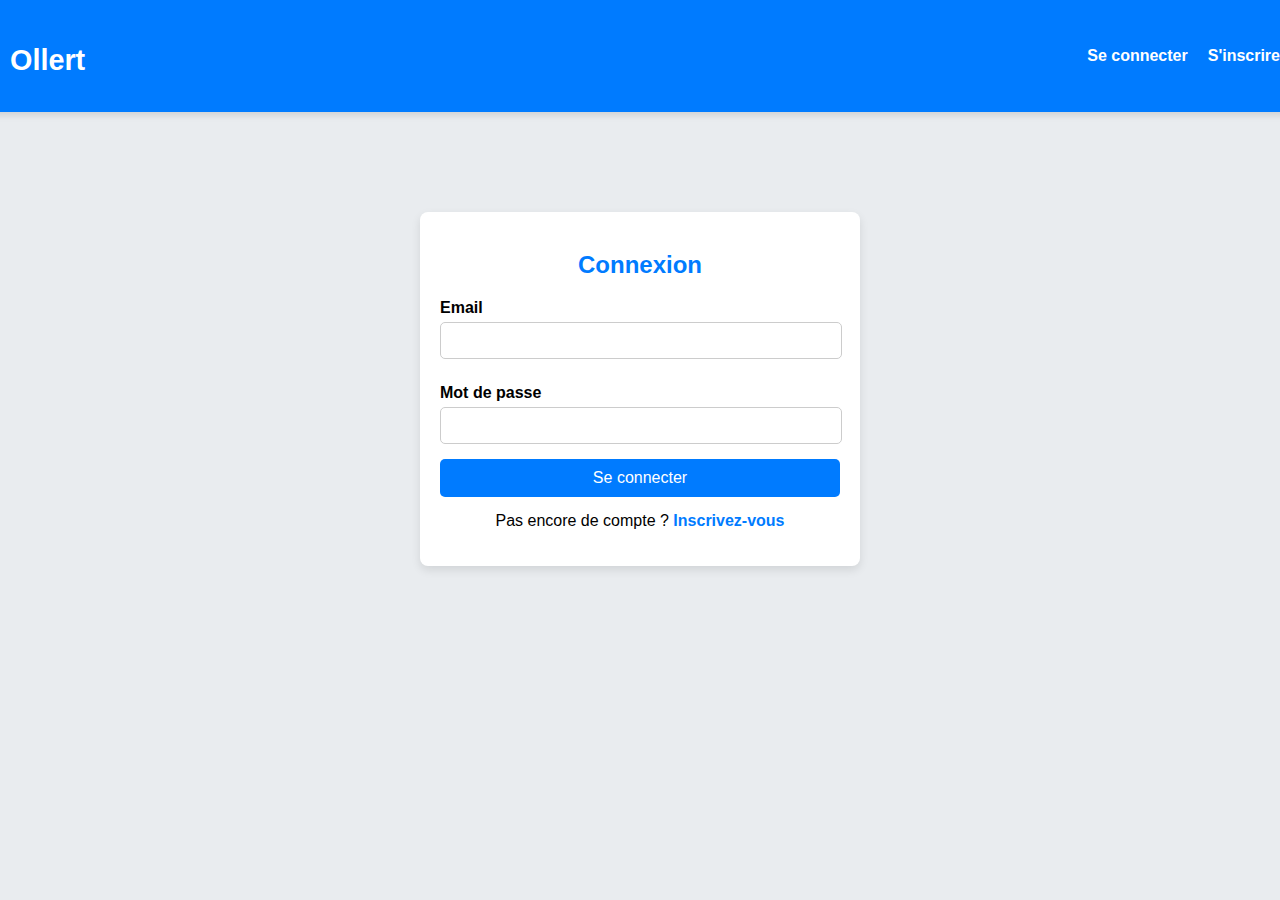
==== pages/html/login.html @ 4519438e "Réorganisation des dossiers / création page login et register" ====
<!DOCTYPE html>
<html lang="fr">
<head>
    <meta charset="UTF-8">
    <meta name="viewport" content="width=device-width, initial-scale=1.0">
    <title>Connexion - Ollert</title>
    <link rel="stylesheet" href="../css/loginRegister.css">
    <link rel="stylesheet" href="/pages/css/header.css">
</head>
<body>
    <header>
        <h1>Ollert</h1>
        <nav>
            <ul id="menu">
                <li><a href="/pages/html/login.html">Se connecter</a></li>
                <li><a href="/pages/html/register.html">S'inscrire</a></li>
            </ul>
            <button id="menu-toggle">☰</button>
        </nav>
    </header>

    <div class="container">
        <h2>Connexion</h2>
        <form action="login.php" method="POST">
            <label for="email">Email</label>
            <input type="email" id="email" name="email" required>

            <label for="password">Mot de passe</label>
            <input type="password" id="password" name="password" required>

            <button type="submit">Se connecter</button>
        </form>
        <p>Pas encore de compte ? <a href="register.html" id="redirectLink">Inscrivez-vous</a></p>
    </div>
</body>
</html>
---- pages/css/loginRegister.css ----
/* Styles généraux */
body {
    font-family: Arial, sans-serif;
    background-color: #e9ecef;
    display: flex;
    justify-content: center;
    align-items: center;
    margin: 0;
    flex-direction: column;
}

.container {
    background: white;
    padding: 20px;
    border-radius: 8px;
    box-shadow: 0 4px 10px rgba(0, 0, 0, 0.1);
    text-align: center;
    width: 100%;
    max-width: 400px;
    margin-top: 80px;
}

h2 {
    color: #007bff;
    margin-bottom: 20px;
}

label {
    display: block;
    margin: 10px 0 5px;
    font-weight: bold;
    text-align: left;
}

input {
    width: 95%;
    padding: 10px;
    margin-bottom: 15px;
    border: 1px solid #ccc;
    border-radius: 5px;
}

button {
    background-color: #007bff;
    color: white;
    border: none;
    padding: 10px 15px;
    width: 100%;
    border-radius: 5px;
    cursor: pointer;
    font-size: 1rem;
    transition: background 0.3s;
}

button:hover {
    background-color: #0056b3;
}

p {
    margin-top: 15px;
}

#redirectLink {
    color: #007bff;
    text-decoration: none;
}

#redirectLink:hover {
    text-decoration: underline;
}

header {
    position: fixed;
    top: 0;
    left: 0;
    width: 100%;
    z-index: 1000;
}
---- pages/css/header.css ----
header {
    width: 100%;
    display: flex;
    justify-content: space-between;
    align-items: center;
    background: #007bff;
    padding: 15px;
    color: white;
    box-shadow: 0 4px 6px rgba(0, 0, 0, 0.1);
    position: relative;
    margin-bottom: 20px;
  }
  header h1 {
    padding-left: 10px;
    padding-top: 10px;
    font-size: 1.8rem;
    font-weight: bold;
    color: white;
  }
  
  nav {
    display: flex;
    align-items: center;
  }
  
  ul {
    list-style: none;
    display: flex;
    gap: 20px;
    padding: 0;
    margin: 0;
  }
  
  li {
    display: inline;
  }
  
  a {
    text-decoration: none;
    color: white;
    font-size: 1rem;
    font-weight: bold;
    transition: color 0.3s ease;
  }
  
  a:hover {
    color: #cce5ff;
  }
  
  
  /* Bouton du menu responsive */
  #menu-toggle {
    display: none;
    background: none;
    border: none;
    color: white;
    font-size: 24px;
    cursor: pointer;
  }
  
  /* Responsive */
  @media (max-width: 768px) {
    ul {
      display: none;
      flex-direction: column;
      background: #007bff;
      position: absolute;
      top: 60px;
      right: 15px;
      padding: 10px;
      border-radius: 8px;
      box-shadow: 0 4px 6px rgba(0, 0, 0, 0.1);
    }
  
    ul.show {
      display: flex;
    }
  
    #menu-toggle {
      display: block;
    }
  }
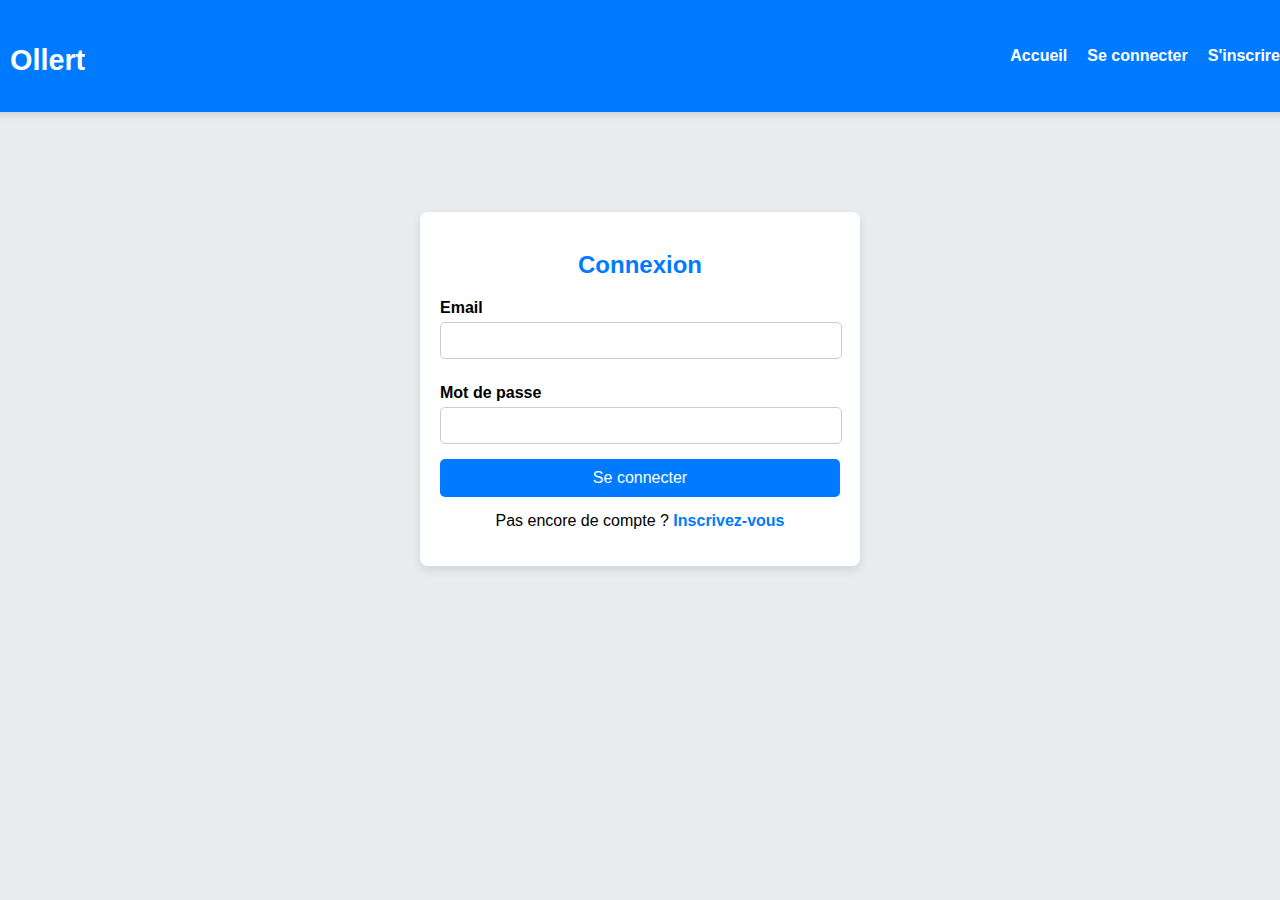
==== commit bb93909c: "Header --> Accueil" ====
--- a/pages/html/login.html
+++ b/pages/html/login.html
@@ -12,6 +12,7 @@
         <h1>Ollert</h1>
         <nav>
             <ul id="menu">
+                <li><a href="/index.html">Accueil</a></li>
                 <li><a href="/pages/html/login.html">Se connecter</a></li>
                 <li><a href="/pages/html/register.html">S'inscrire</a></li>
             </ul>
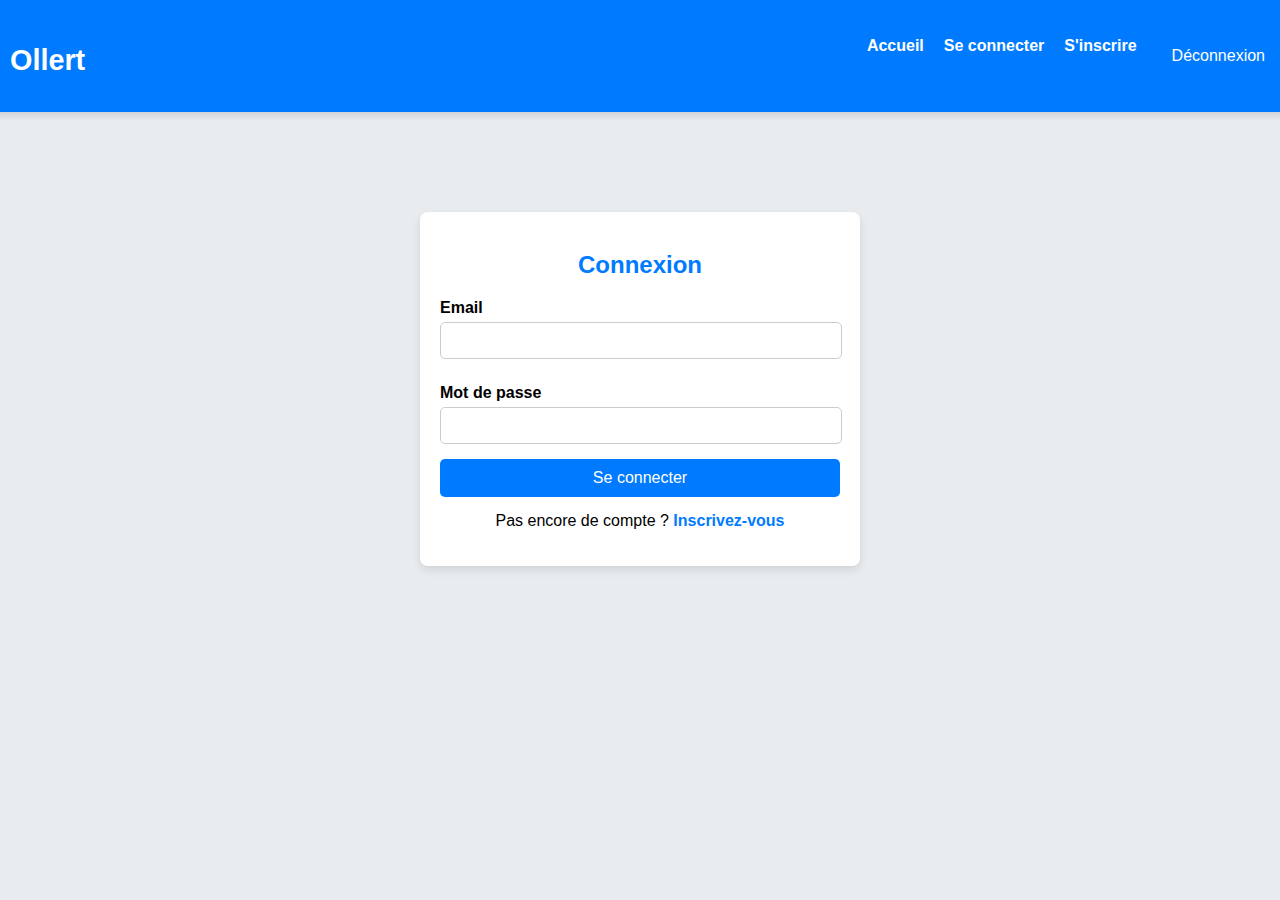
==== commit 4135a0da: "Lien entre login & bdd" ====
--- a/pages/html/login.html
+++ b/pages/html/login.html
@@ -1,37 +1,41 @@
 <!DOCTYPE html>
 <html lang="fr">
-<head>
-    <meta charset="UTF-8">
-    <meta name="viewport" content="width=device-width, initial-scale=1.0">
+  <head>
+    <meta charset="UTF-8" />
+    <meta name="viewport" content="width=device-width, initial-scale=1.0" />
     <title>Connexion - Ollert</title>
-    <link rel="stylesheet" href="../css/loginRegister.css">
-    <link rel="stylesheet" href="/pages/css/header.css">
-</head>
-<body>
+    <link rel="stylesheet" href="../css/loginRegister.css" />
+    <link rel="stylesheet" href="../css/header.css" />
+  </head>
+  <body>
     <header>
-        <h1>Ollert</h1>
-        <nav>
-            <ul id="menu">
-                <li><a href="/index.html">Accueil</a></li>
-                <li><a href="/pages/html/login.html">Se connecter</a></li>
-                <li><a href="/pages/html/register.html">S'inscrire</a></li>
-            </ul>
-            <button id="menu-toggle">☰</button>
-        </nav>
+      <h1>Ollert</h1>
+      <nav>
+        <ul id="menu">
+          <li><a href="../../index.html">Accueil</a></li>
+          <li><a href="login.html">Se connecter</a></li>
+          <li><a href="register.html">S'inscrire</a></li>
+          <li><button id="logout-btn">Déconnexion</button></li>
+        </ul>
+        <button id="menu-toggle">☰</button>
+      </nav>
     </header>
 
     <div class="container">
-        <h2>Connexion</h2>
-        <form action="login.php" method="POST">
-            <label for="email">Email</label>
-            <input type="email" id="email" name="email" required>
+      <h2>Connexion</h2>
+      <form action="../../backend/public/login.php" method="POST">
+        <label for="email">Email</label>
+        <input type="email" id="email" name="email" required />
 
-            <label for="password">Mot de passe</label>
-            <input type="password" id="password" name="password" required>
+        <label for="password">Mot de passe</label>
+        <input type="password" id="password" name="password" required />
 
-            <button type="submit">Se connecter</button>
-        </form>
-        <p>Pas encore de compte ? <a href="register.html" id="redirectLink">Inscrivez-vous</a></p>
+        <button type="submit">Se connecter</button>
+      </form>
+      <p>
+        Pas encore de compte ?
+        <a href="register.html" id="redirectLink">Inscrivez-vous</a>
+      </p>
     </div>
-</body>
+  </body>
 </html>
